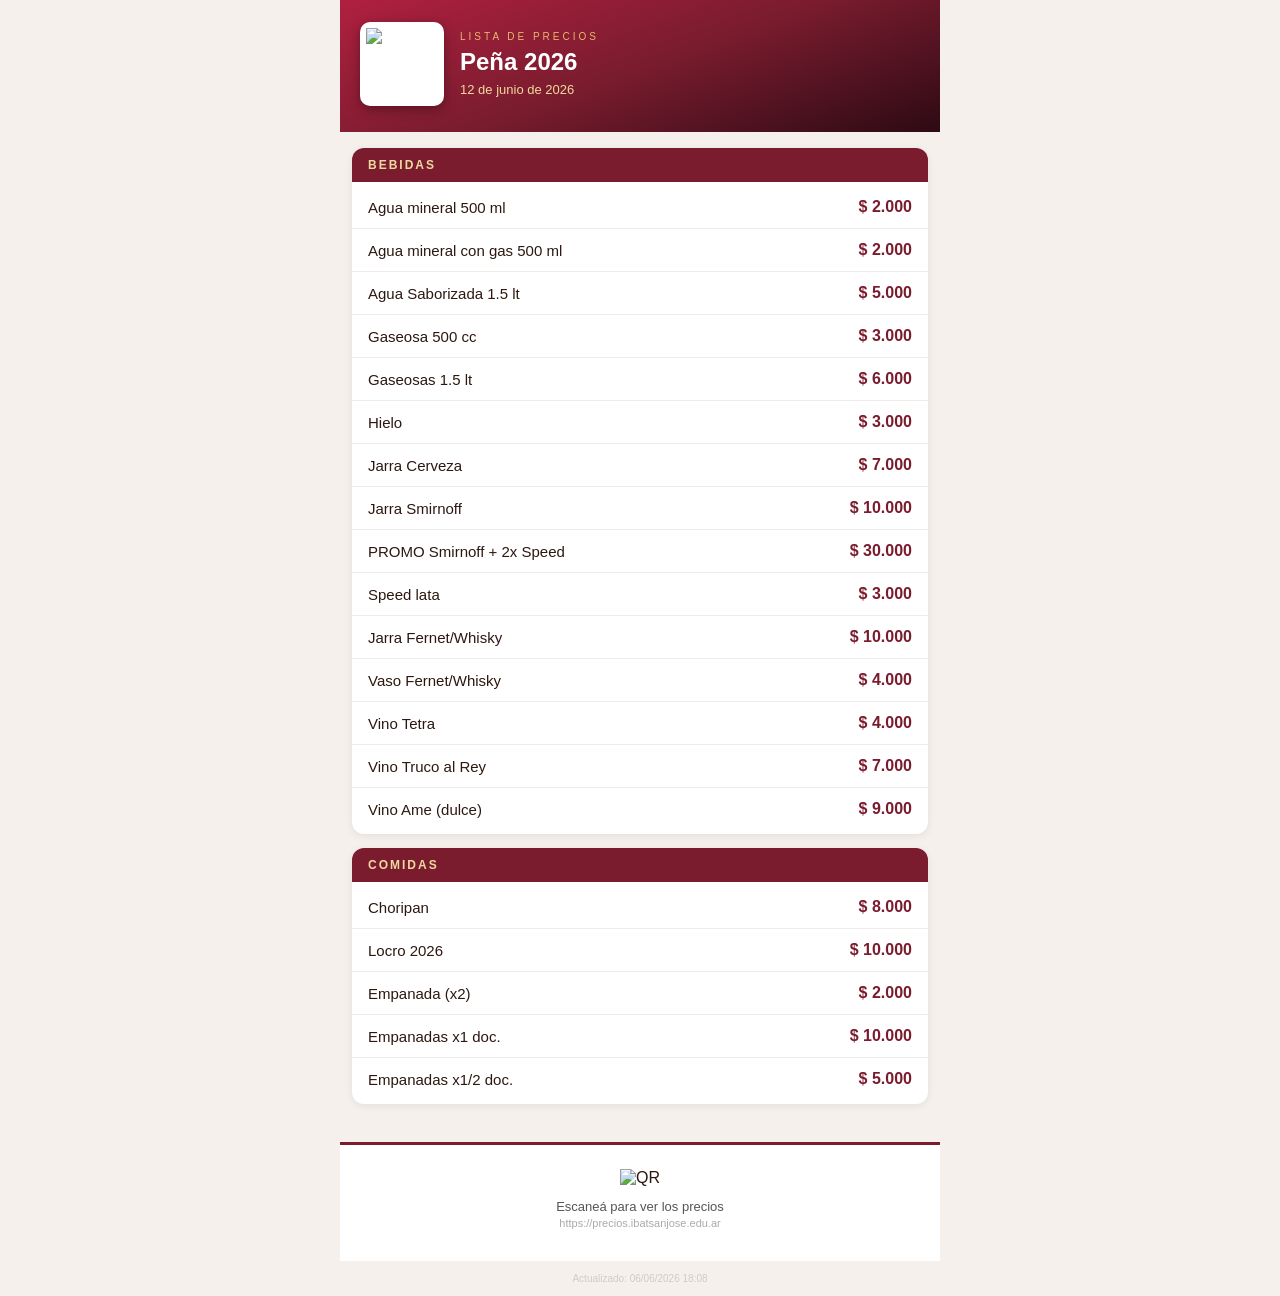
==== ibat_pdv_eventos/precios_site/index.html @ c8186e5f "feat(comandas): agrupación flexible por sufijo + fix precios peña 2026 - Categoria gana comanda_sufi" ====
<!DOCTYPE html>
<html lang="es">
<head>
    <meta charset="UTF-8">
    <meta name="viewport" content="width=device-width, initial-scale=1.0">
    <title>Precios — Peña 2026</title>
    <script async src="https://www.googletagmanager.com/gtag/js?id=G-Y54LRF62B0"></script>
    <script>
      window.dataLayer = window.dataLayer || [];
      function gtag(){dataLayer.push(arguments);}
      gtag('js', new Date());
      gtag('config', 'G-Y54LRF62B0');
    </script>
    <style>
        * { box-sizing: border-box; margin: 0; padding: 0; }
        body {
            font-family: -apple-system, BlinkMacSystemFont, 'Segoe UI', Roboto, sans-serif;
            background: #f5f0eb;
            color: #2c1810;
            max-width: 600px;
            margin: 0 auto;
        }
        header {
            background: linear-gradient(160deg, #b02040 0%, #7a1c2e 50%, #2d0a14 100%);
            color: white;
            padding: 22px 20px 26px;
        }
        .header-inner {
            display: flex;
            align-items: center;
            gap: 16px;
        }
        .logo-wrap {
            background: white;
            border-radius: 10px;
            padding: 6px;
            box-shadow: 0 3px 12px rgba(0,0,0,0.35);
            flex-shrink: 0;
        }
        .logo-wrap img {
            width: 72px;
            height: 72px;
            object-fit: contain;
            display: block;
        }
        .header-text {
            flex: 1;
        }
        .header-etiqueta {
            font-size: 10px;
            letter-spacing: 3px;
            text-transform: uppercase;
            color: #e8b86d;
            margin-bottom: 6px;
        }
        header h1 {
            font-size: 24px;
            font-weight: 800;
            line-height: 1.2;
        }
        .header-fecha {
            font-size: 13px;
            color: #f0d9a0;
            margin-top: 6px;
        }
        main {
            padding: 16px 12px 24px;
        }
        .categoria {
            background: white;
            border-radius: 12px;
            margin-bottom: 14px;
            overflow: hidden;
            box-shadow: 0 2px 8px rgba(0,0,0,0.07);
        }
        .cat-titulo {
            background: #7a1c2e;
            color: #f0d9a0;
            font-size: 12px;
            font-weight: 700;
            letter-spacing: 2px;
            padding: 10px 16px;
        }
        .items { padding: 4px 0; }
        .item {
            display: flex;
            justify-content: space-between;
            align-items: center;
            padding: 12px 16px;
            border-bottom: 1px solid #f0ebe5;
        }
        .item:last-child { border-bottom: none; }
        .item-nombre {
            font-size: 15px;
            font-weight: 500;
            flex: 1;
        }
        .item-precio {
            font-size: 16px;
            font-weight: 700;
            color: #7a1c2e;
            margin-left: 12px;
            white-space: nowrap;
        }
        footer {
            background: white;
            border-top: 3px solid #7a1c2e;
            text-align: center;
            padding: 24px 20px 32px;
        }
        footer img {
            width: 150px;
            height: 150px;
            margin-bottom: 8px;
        }
        .qr-label {
            font-size: 13px;
            color: #555;
            margin-top: 4px;
        }
        .qr-url {
            font-size: 11px;
            color: #aaa;
            margin-top: 3px;
        }
        .generado {
            font-size: 10px;
            color: #ccc;
            text-align: center;
            padding: 12px;
        }
    </style>
</head>
<body>
    <header>
        <div class="header-inner">
            <div class="logo-wrap"><img src="logo_ibat.png" alt="IBAT San Jose"></div>
            <div class="header-text">
                <div class="header-etiqueta">Lista de precios</div>
                <h1>Peña 2026</h1>
                <div class="header-fecha">12 de junio de 2026</div>
            </div>
            
        </div>
    </header>
    <main>
        
        <section class="categoria">
            <h2 class="cat-titulo">BEBIDAS</h2>
            <div class="items">
            <div class="item">
                <span class="item-nombre">Agua mineral 500 ml</span>
                <span class="item-precio">$ 2.000</span>
            </div>
            <div class="item">
                <span class="item-nombre">Agua mineral con gas 500 ml</span>
                <span class="item-precio">$ 2.000</span>
            </div>
            <div class="item">
                <span class="item-nombre">Agua Saborizada 1.5 lt</span>
                <span class="item-precio">$ 5.000</span>
            </div>
            <div class="item">
                <span class="item-nombre">Gaseosa 500 cc</span>
                <span class="item-precio">$ 3.000</span>
            </div>
            <div class="item">
                <span class="item-nombre">Gaseosas 1.5 lt</span>
                <span class="item-precio">$ 6.000</span>
            </div>
            <div class="item">
                <span class="item-nombre">Hielo</span>
                <span class="item-precio">$ 3.000</span>
            </div>
            <div class="item">
                <span class="item-nombre">Jarra Cerveza</span>
                <span class="item-precio">$ 7.000</span>
            </div>
            <div class="item">
                <span class="item-nombre">Jarra Smirnoff</span>
                <span class="item-precio">$ 10.000</span>
            </div>
            <div class="item">
                <span class="item-nombre">PROMO Smirnoff + 2x Speed</span>
                <span class="item-precio">$ 30.000</span>
            </div>
            <div class="item">
                <span class="item-nombre">Speed lata</span>
                <span class="item-precio">$ 3.000</span>
            </div>
            <div class="item">
                <span class="item-nombre">Jarra Fernet/Whisky</span>
                <span class="item-precio">$ 10.000</span>
            </div>
            <div class="item">
                <span class="item-nombre">Vaso Fernet/Whisky</span>
                <span class="item-precio">$ 4.000</span>
            </div>
            <div class="item">
                <span class="item-nombre">Vino Tetra</span>
                <span class="item-precio">$ 4.000</span>
            </div>
            <div class="item">
                <span class="item-nombre">Vino Truco al Rey</span>
                <span class="item-precio">$ 7.000</span>
            </div>
            <div class="item">
                <span class="item-nombre">Vino Ame (dulce)</span>
                <span class="item-precio">$ 9.000</span>
            </div>
            </div>
        </section>
        <section class="categoria">
            <h2 class="cat-titulo">COMIDAS</h2>
            <div class="items">
            <div class="item">
                <span class="item-nombre">Choripan</span>
                <span class="item-precio">$ 8.000</span>
            </div>
            <div class="item">
                <span class="item-nombre">Locro 2026</span>
                <span class="item-precio">$ 10.000</span>
            </div>
            <div class="item">
                <span class="item-nombre">Empanada (x2)</span>
                <span class="item-precio">$ 2.000</span>
            </div>
            <div class="item">
                <span class="item-nombre">Empanadas x1 doc.</span>
                <span class="item-precio">$ 10.000</span>
            </div>
            <div class="item">
                <span class="item-nombre">Empanadas x1/2 doc.</span>
                <span class="item-precio">$ 5.000</span>
            </div>
            </div>
        </section>
    </main>
    <footer>
        <img src="qr.png" alt="QR">
        <div class="qr-label">Escaneá para ver los precios</div>
        <div class="qr-url">https://precios.ibatsanjose.edu.ar</div>
    </footer>
    <div class="generado">Actualizado: 06/06/2026 18:08</div>
</body>
</html>
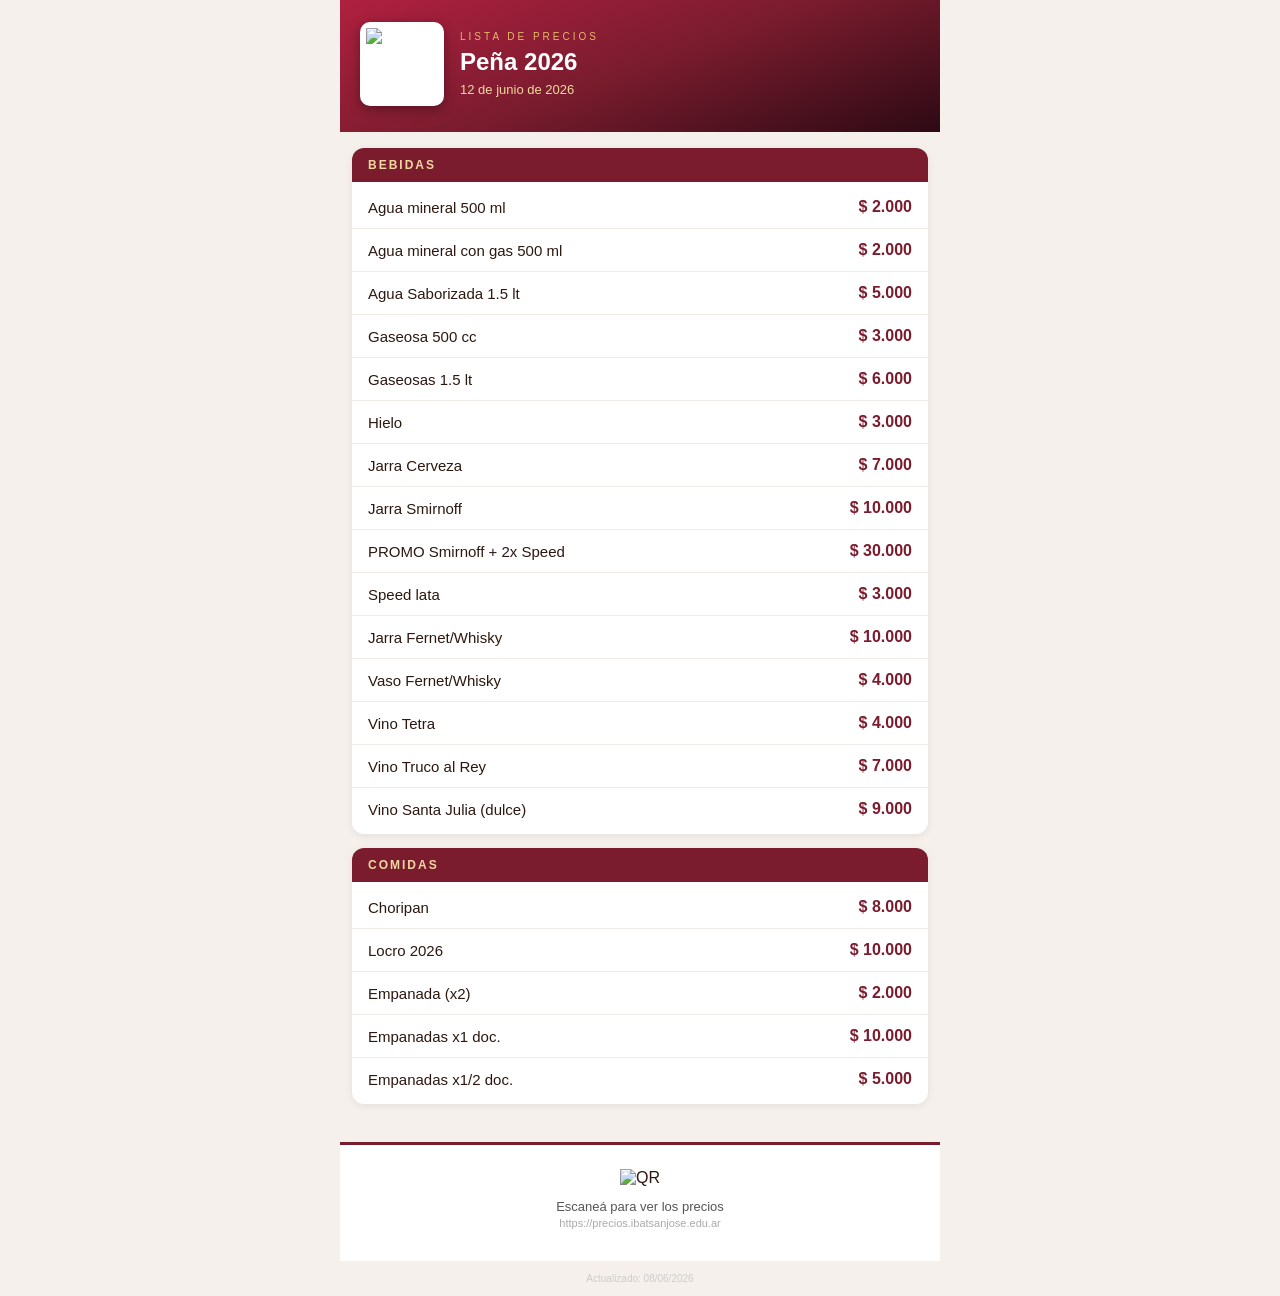
==== commit de7dcd9c: "fix(precios): Vino Santa Julia reemplaza Vino Ame (dado de baja en BD) Co-Authored-By: Claude Sonnet" ====
--- a/ibat_pdv_eventos/precios_site/index.html
+++ b/ibat_pdv_eventos/precios_site/index.html
@@ -205,7 +205,7 @@
                 <span class="item-precio">$ 7.000</span>
             </div>
             <div class="item">
-                <span class="item-nombre">Vino Ame (dulce)</span>
+                <span class="item-nombre">Vino Santa Julia (dulce)</span>
                 <span class="item-precio">$ 9.000</span>
             </div>
             </div>
@@ -241,6 +241,6 @@
         <div class="qr-label">Escaneá para ver los precios</div>
         <div class="qr-url">https://precios.ibatsanjose.edu.ar</div>
     </footer>
-    <div class="generado">Actualizado: 06/06/2026 18:08</div>
+    <div class="generado">Actualizado: 08/06/2026</div>
 </body>
 </html>
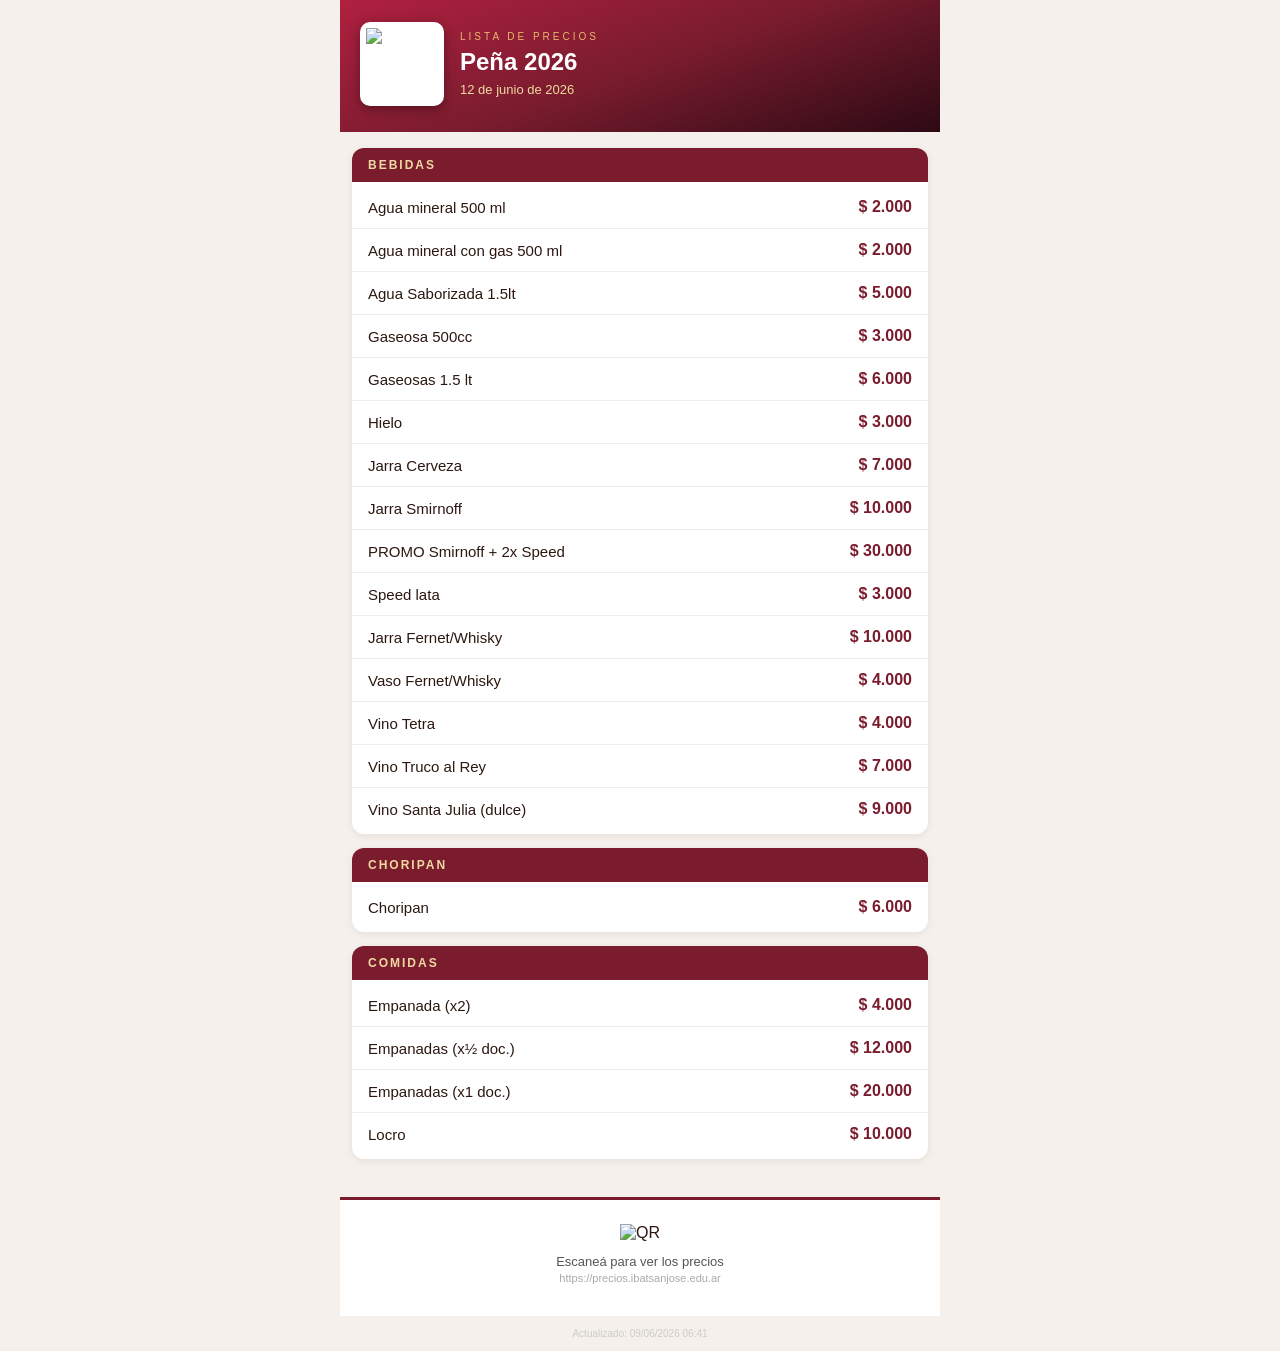
==== commit 730921bc: "feat(precios+tickets): leyendas colaboración, nombres empanadas y orden precios - Tickets (app.js, t" ====
--- a/ibat_pdv_eventos/precios_site/index.html
+++ b/ibat_pdv_eventos/precios_site/index.html
@@ -157,11 +157,11 @@
                 <span class="item-precio">$ 2.000</span>
             </div>
             <div class="item">
-                <span class="item-nombre">Agua Saborizada 1.5 lt</span>
+                <span class="item-nombre">Agua Saborizada 1.5lt</span>
                 <span class="item-precio">$ 5.000</span>
             </div>
             <div class="item">
-                <span class="item-nombre">Gaseosa 500 cc</span>
+                <span class="item-nombre">Gaseosa 500cc</span>
                 <span class="item-precio">$ 3.000</span>
             </div>
             <div class="item">
@@ -207,6 +207,15 @@
             <div class="item">
                 <span class="item-nombre">Vino Santa Julia (dulce)</span>
                 <span class="item-precio">$ 9.000</span>
+            </div>
+            </div>
+        </section>
+        <section class="categoria">
+            <h2 class="cat-titulo">CHORIPAN</h2>
+            <div class="items">
+            <div class="item">
+                <span class="item-nombre">Choripan</span>
+                <span class="item-precio">$ 6.000</span>
             </div>
             </div>
         </section>
@@ -214,24 +223,20 @@
             <h2 class="cat-titulo">COMIDAS</h2>
             <div class="items">
             <div class="item">
-                <span class="item-nombre">Choripan</span>
-                <span class="item-precio">$ 8.000</span>
-            </div>
-            <div class="item">
-                <span class="item-nombre">Locro 2026</span>
+                <span class="item-nombre">Empanada (x2)</span>
+                <span class="item-precio">$ 4.000</span>
+            </div>
+            <div class="item">
+                <span class="item-nombre">Empanadas (x½ doc.)</span>
+                <span class="item-precio">$ 12.000</span>
+            </div>
+            <div class="item">
+                <span class="item-nombre">Empanadas (x1 doc.)</span>
+                <span class="item-precio">$ 20.000</span>
+            </div>
+            <div class="item">
+                <span class="item-nombre">Locro</span>
                 <span class="item-precio">$ 10.000</span>
-            </div>
-            <div class="item">
-                <span class="item-nombre">Empanada (x2)</span>
-                <span class="item-precio">$ 2.000</span>
-            </div>
-            <div class="item">
-                <span class="item-nombre">Empanadas x1 doc.</span>
-                <span class="item-precio">$ 10.000</span>
-            </div>
-            <div class="item">
-                <span class="item-nombre">Empanadas x1/2 doc.</span>
-                <span class="item-precio">$ 5.000</span>
             </div>
             </div>
         </section>
@@ -241,6 +246,6 @@
         <div class="qr-label">Escaneá para ver los precios</div>
         <div class="qr-url">https://precios.ibatsanjose.edu.ar</div>
     </footer>
-    <div class="generado">Actualizado: 08/06/2026</div>
+    <div class="generado">Actualizado: 09/06/2026 06:41</div>
 </body>
 </html>
